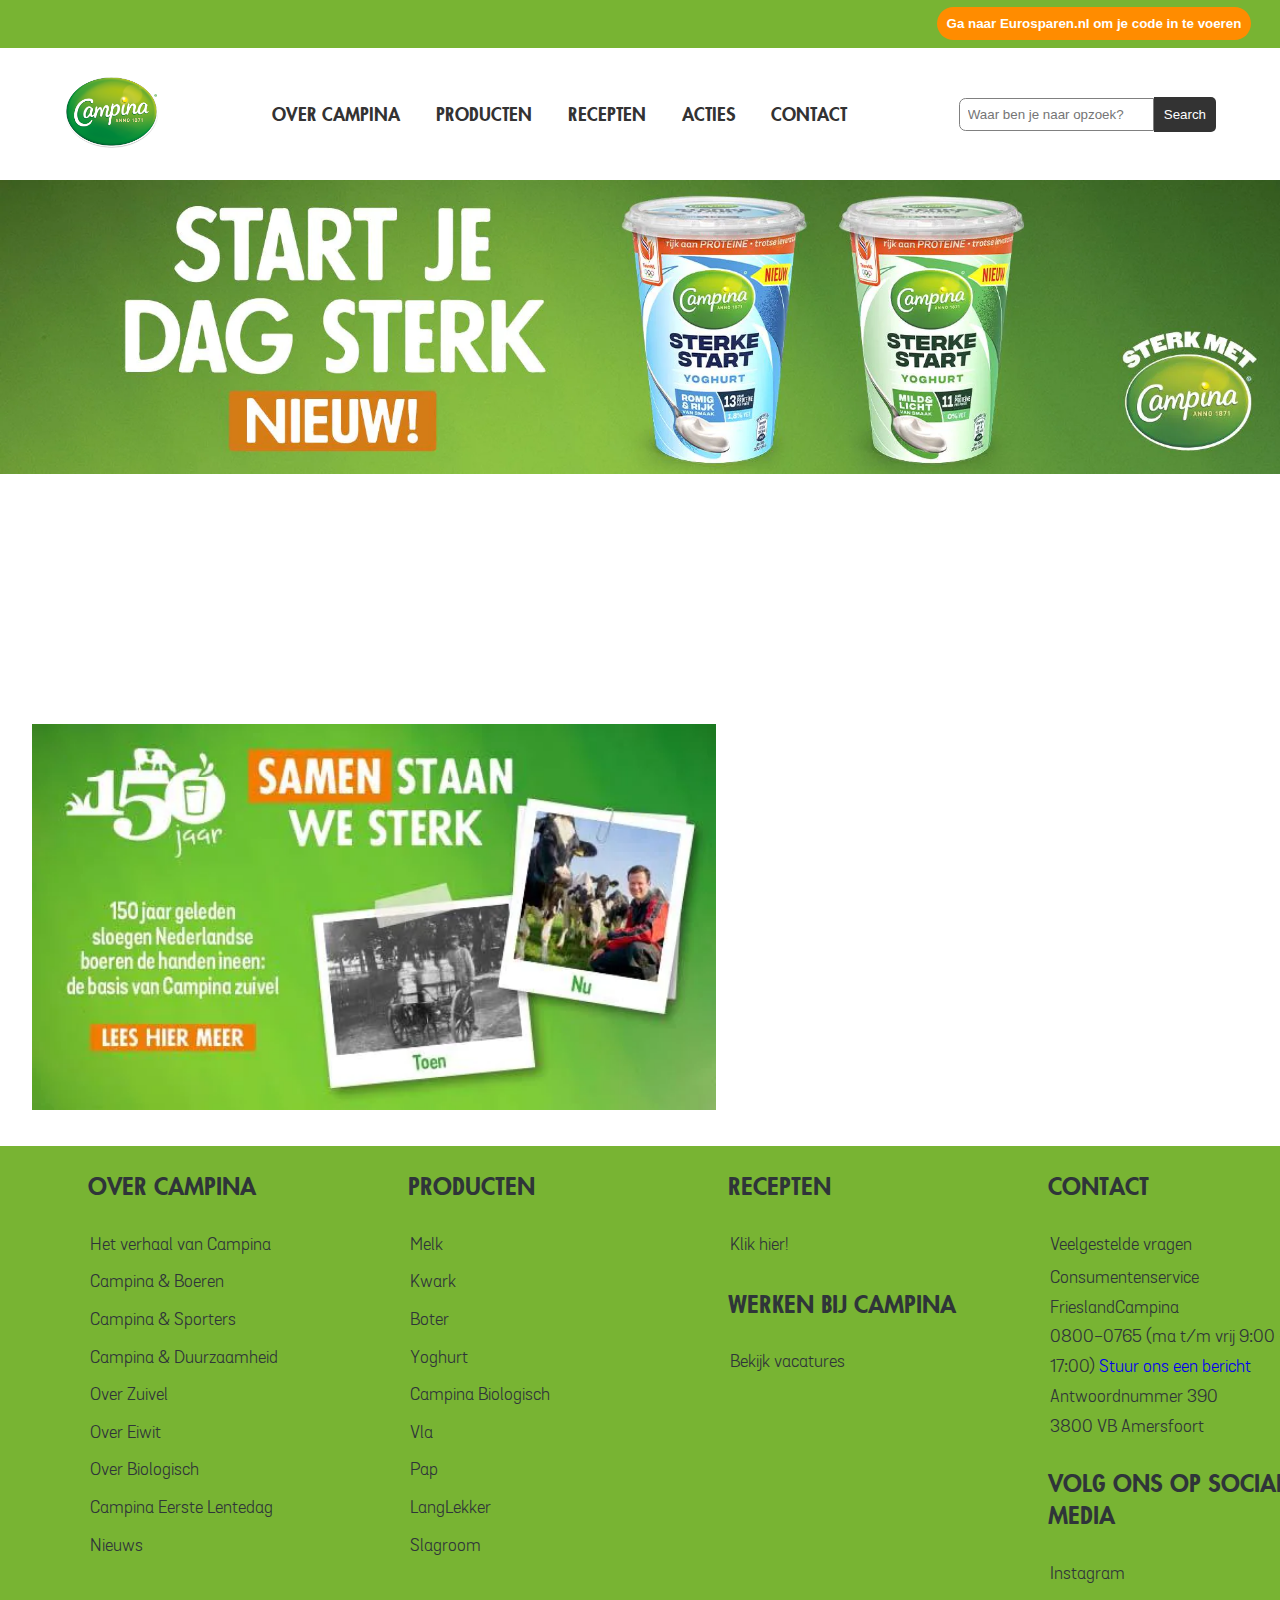
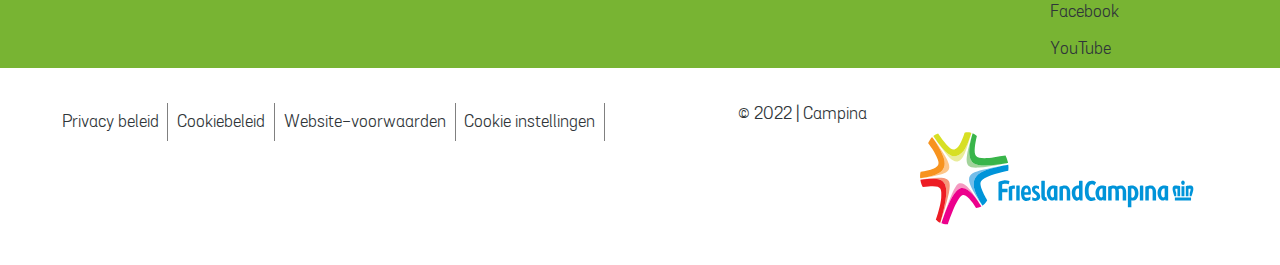
==== index.html @ 77bc4ce3 "Add files via upload" ====
<!doctype html>
<html lang="nl">
	
<head>
	<meta charset="UTF-8">
	<meta name="author" content="Redouane Ibrahimi">
	<meta name="viewport" content="width=device-width, initial-scale=1">
	<link rel="stylesheet" href="style.css">
	<title>Campina</title>
	
	<link href="styles/style.css" rel="stylesheet">
	<link rel="icon" type="image/svg+xml" href="images/favicon.svg">
</head>

<body>

	<section id="top-page">
		<button>
		<p>Ga naar Eurosparen.nl om je code in te voeren</p>
		</section>
		</button>

<header>

	<div class="logo">
		<img src="images/campina.logo1.svg" alt="Logo">
	  </div>
	  <nav>
		<div class="hamburger-menu">
		  <i class="fa fa-bars"></i>
		  </div>
		<ul>
		<li><a href="#">over campina</a></li>
		<li><a href="./producten.html">producten</a></li>
		<li><a href="#">recepten</a></li>
		<li><a href="#">acties</a></li>
		<li><a href="#">contact</a></li>
		</ul>
	  </nav>
	  <form>
		<input type="text" placeholder="Waar ben je naar opzoek?">
		<button type="submit">Search</button>
	  </form>

</header>

<main>
<img class="banner" src="images/campina-yoghurt-banner.jpg" alt="reclame">
<section>
<iframe width="560" height="315" src="https://www.youtube.com/embed/vrAfDJZvzEg" title="YouTube video player" frameborder="0" allow="accelerometer; autoplay; clipboard-write; encrypted-media; gyroscope; picture-in-picture" allowfullscreen>
</iframe>
<a href="#"><img class="banner2" src="images/campina-banner.jpg" alt="Samen staan we sterk"></a>
</section>
</main>


<footer>

<div class="grid-container">
<section>
<h3>over campina</h3>
<ul>
<a href="#"><li>Het verhaal van Campina</li></a>
<a href="#"><li>Campina & Boeren</li></a>
<a href="#"><li>Campina & Sporters</li></a>
<a href="#"><li>Campina & Duurzaamheid</li></a>
<a href="#"><li>Over Zuivel</li></a>
<a href="#"><li>Over Eiwit</li></a>
<a href="#"><li>Over Biologisch</li></a>
<a href="#"><li>Campina Eerste Lentedag</li></a>
<a href="#"><li>Nieuws</li></a>
</ul>
</section>

<section>
<h3>producten</h3>
<ul>
<a href="#"><li>Melk</li></a>
<a href="#"><li>Kwark</li></a>
<a href="#"><li>Boter</li></a>
<a href="#"><li>Yoghurt</li></a>
<a href="#"><li>Campina Biologisch</li></a>
<a href="#"><li>Vla</li></a>
<a href="#"><li>Pap</li></a>
<a href="#"><li>LangLekker</li></a>
<a href="#"><li>Slagroom</li></a>
</ul>
</section>

<section>
<h3>Recepten</h3>
<ul>
<a href="#"><li>Klik hier!</li></a>
</ul>



<h3>werken bij campina</h3>
<ul>
<a href="#"><li>Bekijk vacatures</li></a>
</ul>
</section>

<section>
<h3>contact</h3>
<ul>
<a href="#"><li>Veelgestelde vragen</li></a>
</ul>
<p>Consumentenservice FrieslandCampina</p>
<p>0800-0765 (ma t/m vrij 9:00 - 17:00)
<a href="#">Stuur ons een bericht</a></p>
<p>Antwoordnummer 390</p>
<p>3800 VB Amersfoort</p>



<h3>volg ons op social media</h3>
<ul>
<a href="#"><li>Instagram</li></a>
<a href="#"><li>Facebook</li></a>
<a href="#"><li>YouTube</li></a>
</ul>
</section>
</div>

<section class="the-end">
<article>
<ul>
<a href="#"><li>Privacy beleid</li></a>
<a href="#"><li>Cookiebeleid</li></a>
<a href="#"><li>Website-voorwaarden</li></a>
<a href="#"><li>Cookie instellingen</li></a>
</ul>
</article>

<article>
<p>© 2022 | Campina</p>
<img src="images/frieslandcampina.svg" alt="Friesland Campina logo">
</article>
</section>
</footer>

<aside></aside>

<script defer src="scripts/script.js"></script>
</body>
</html>
---- styles/style.css ----
/**************/
/* CSS REMEDY */
/**************/
/* @import url('https://fonts.cdnfonts.com/css/grota-sans-alt'); */

@font-face {
	font-family: Futura Pasatta;
	src: url('../fonts/futurapassata-bold.woff2');
  }
  @font-face {
	font-family: Grota sans;
	src: url('../fonts/grotasans-regular.woff2');
  }

*, *::after, *::before {
  box-sizing:border-box;
  text-decoration: none;  
  list-style-type: none;
  margin: 0;
  padding: 0;
}

button, summary {
	cursor: pointer;
}





/*********************/
/* CUSTOM PROPERTIES */
/*********************/
:root {
	/* startje */
	--color-text:#111;
	--color-background:#eee;
	--footer-background-color: #78b433;
	--footer-text-color: #2f3539;
}





/****************/
/* JOUW STYLING */
/****************/

.menu-button {
    display: block;
    cursor: pointer;
  }

  /* Show the menu when the menu button is clicked */
  .menu-button:focus + nav {
    display: block;
  }


header section{

	background-color: var(--footer-background-color);
	width: 100%;
	padding: 1.5em;
	position: relative;
}

header section button {
	background-color: darkorange;
	padding: 0.7em;
	margin: 0.2em;
	border-radius: 5em;
	border: none;
	position: absolute;
	right: 2em;
	top: 0.3em;
	color: white;
	font-family: Arial , Helvetica, sans-serif;
	font-weight: 700;
	text-shadow: #111;
}

header {
    display: flex;
    justify-content: space-between;
    align-items: center;
    padding: 1em;
	margin: 0 3em;
  }

  #top-page {

	background-color: var(--footer-background-color);
	width: 100%;
	padding: 1.5em;
	position: relative;
}

#top-page button {
	background-color: darkorange;
	padding: 0.7em;
	margin: 0.2em;
	border-radius: 5em;
	border: none;
	position: absolute;
	right: 2em;
	top: 0.3em;
	color: white;
	font-family: Arial , Helvetica, sans-serif;
	font-weight: 700;
	text-shadow: #111;
}
  
  .logo img {
    width: 6em;
	height: 6em;
  }
  
  nav ul {
    display: flex;
    list-style: none;
  }
  
  nav ul li a {
    padding: 1em;
    text-decoration: none;
    color: #333;
	text-transform: uppercase;
	font-family: Futura Pasatta, Arial, Helvetica, sans-serif;
	transition: .2s;
	font-size: large;
  }

  nav ul li a:hover {
    padding: 1em;
    text-decoration: none;
    color: rgb(22, 104, 22);
	font-family: Futura Pasatta, Arial, Helvetica, sans-serif;
	text-transform: uppercase;
	text-decoration: underline;
  }
  
  form {
    display: flex;
    align-items: center;
  }
  
  form input {
    padding: 0.6em;
    border-radius: 0.5em 0 0 0.5em;
    border: gray solid 0.1em;
    outline: none;
  }
  
  form button {
    padding: 10px;
    border-radius: 0 5px 5px 0;
    border: none;
    background-color: #333;
    color: #fff;
    cursor: pointer;
  }

  /* Header - Mobile */

  @media screen and (max-width: 768px) {
    /* hide the nav menu and show the hamburger menu icon */
    nav ul {
      display: none;
    }
    .hamburger-menu {
      display: block;
    }
    /* center the logo and search form */
    .logo, form {
      display: block;
      text-align: center;
    }
    /* adjust the padding for smaller screens */
    header {
      padding: 10px;
    }


    nav ul.open {
        display: flex;
    }
  }


.banner{
width:100%;
height:auto;
}

.banner2{
	width:100%;
	height:auto;
	}

/* Main - homepage (te veel code) */

/* main section{
	display: flex;
	flex-direction: row;
	flex-wrap: wrap;
}

main section {
	margin: 2em;
}

main iframe {
	max-width: 70%;
}

main a {
	margin: 2em;
} */




/* main - homepage (minder code) */

main section iframe, section img {
    width: 100%;
    height: auto;
}

main section {
    display: flex;
    flex-wrap: wrap;
}



section iframe, section img {
    width: 100%;
    height: auto;
    flex-basis: 50%;
	margin: 2em;
}

@media (min-width: 48em) {
    section iframe, section img {
        flex-basis: calc(50% - 1em);
		margin: 2em;
	}
	}





footer {
	display: flex;
	flex-wrap: wrap;
	
}


.grid-container{
	margin: 0 4em;
}

footer section{
	display: block;
	min-width: 20em;
}

footer h3 {
	font-size: 1.5em;
	padding: 1em;
	text-transform: uppercase;
	font-family: Futura Pasatta, Arial, Helvetica, sans-serif;
	color: var(--footer-text-color);
}

footer section ul{
font-size: 1.1em;
padding: 0 1em;
font-family: Grota sans;

}

footer section li{
	padding: 0.5em;
	color: var(--footer-text-color);

}

footer section li:hover{
	text-decoration: underline;

}

footer section p {
	font-family: Grota sans;
	font-size: 1.1em;
	line-height: 1.7em;
	color: var(--footer-text-color);
	padding: 0 1.5em;
}

footer a li:focus {
	background-color: darkorange;
}

footer a li:active {
	color: var(--color-background);
	font-weight: bold;
}


footer {
	
	background-color: var(--footer-background-color);
}







@media (min-width: 62em) {

	footer .grid-container {
		display: grid;
		grid-template-columns: repeat(4, 1fr);
		width: 100%;
	  }
	
	  footer .the-end {
width: 100%;
background-color: white;
display:flex;
justify-content: space-between;

	  }
	 
	  footer .the-end ul {
		display: flex;
		flex-direction: row;
		margin: 2em 0;
		padding: 0 3em;
	

	  }

	  footer .the-end li {
		border-right: 0.05em solid gray;
	  }

	
	  .the-end article:nth-of-type(2){
		display: flex;
		flex-direction: row;
		margin: 2em 0;
		position: relative;
	  }

.the-end p {
	position: absolute;
	left: -10em;
}

.the-end img{

	height: 70%;
	width: 70%;
}

}
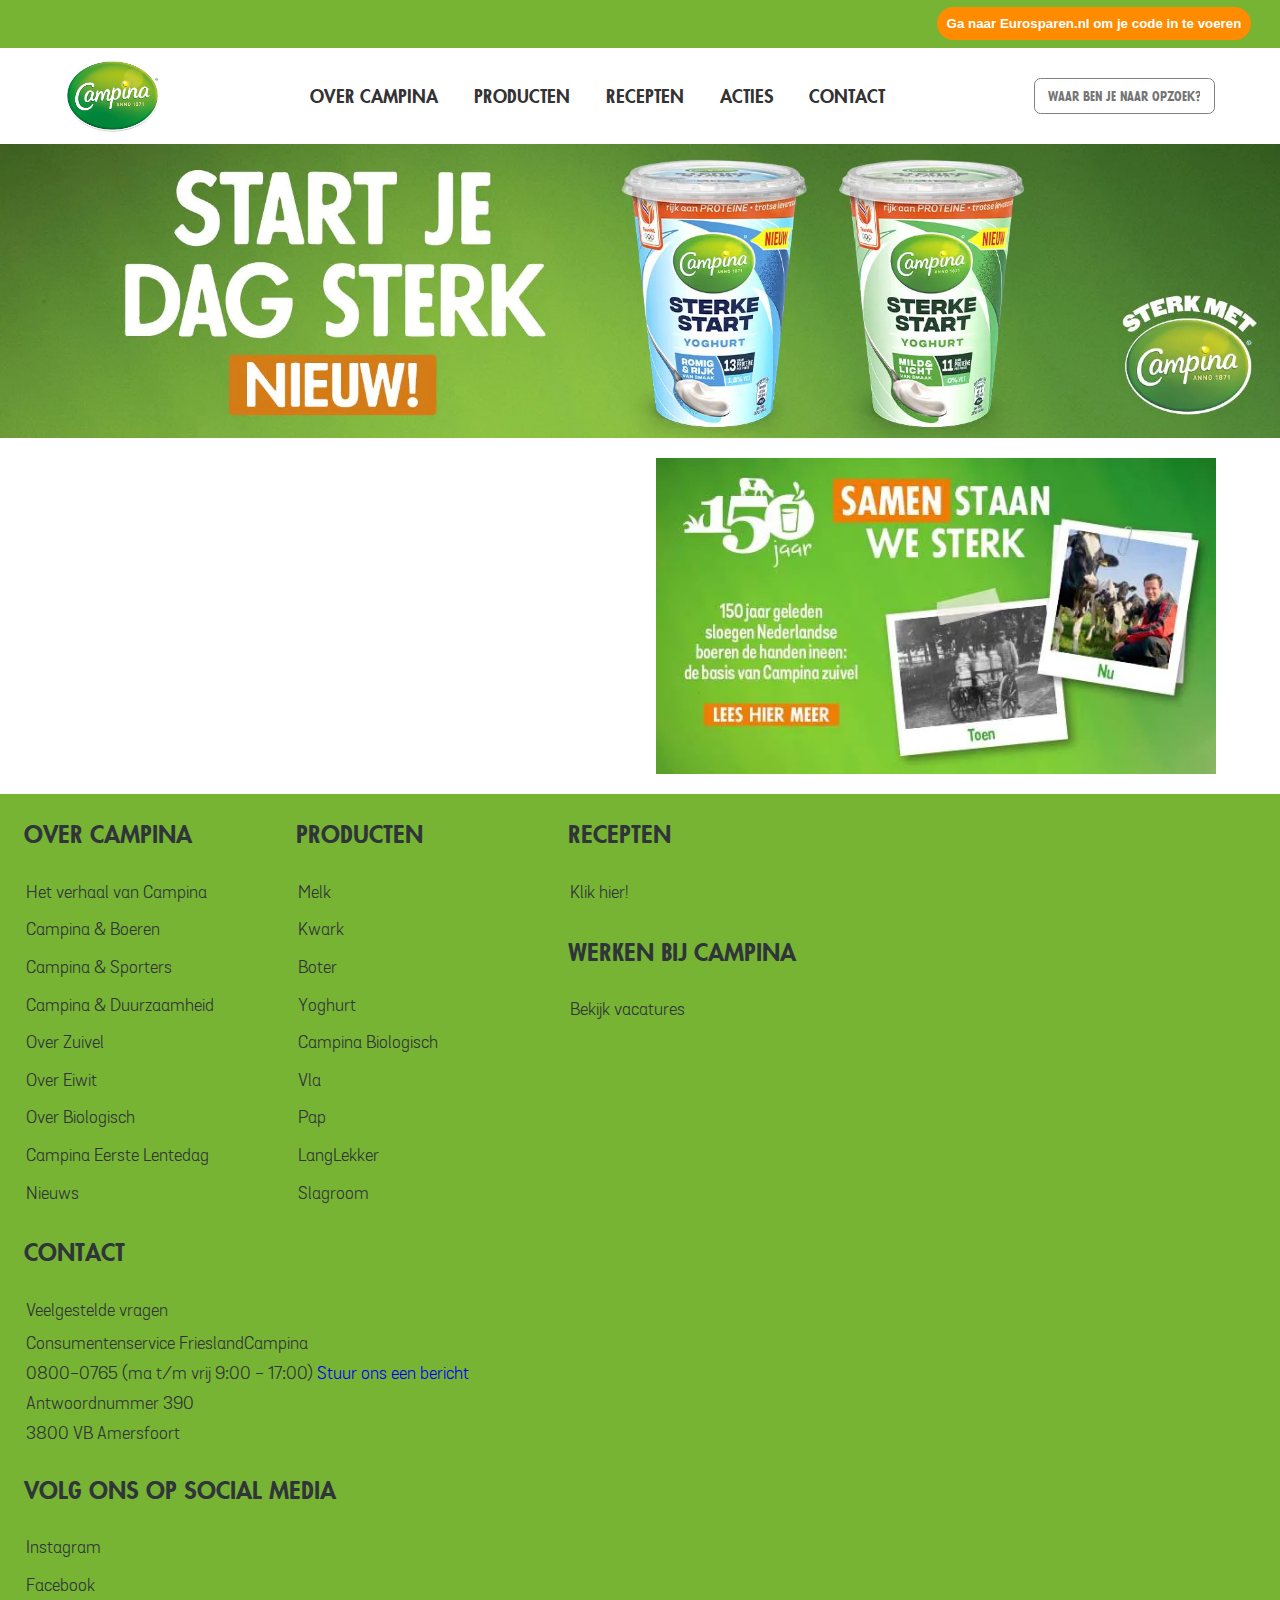
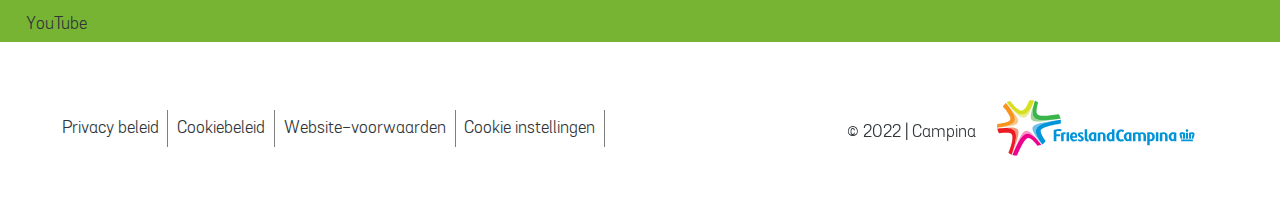
==== commit 3b91a3a5: "Add files via upload" ====
--- a/index.html
+++ b/index.html
@@ -22,12 +22,14 @@
 
 <header>
 
-	<div class="logo">
 		<img src="images/campina.logo1.svg" alt="Logo">
-	  </div>
+	
 	  <nav>
 		<div class="hamburger-menu">
-		  <i class="fa fa-bars"></i>
+		  <!-- <i class="fa fa-bars"></i> -->
+		  <span></span>
+		  <span></span>
+		  <span></span>
 		  </div>
 		<ul>
 		<li><a href="#">over campina</a></li>
@@ -39,24 +41,33 @@
 	  </nav>
 	  <form>
 		<input type="text" placeholder="Waar ben je naar opzoek?">
-		<button type="submit">Search</button>
 	  </form>
+
+	  <!-- <div class="search-container">
+		<form action="/search">
+		  <input type="text" placeholder="Waar ben je naar opzoek?" name="search">
+		  <button type="submit"><i class="fa fa-search"></i></button>
+		</form>
+	  </div> -->
 
 </header>
 
 <main>
-<img class="banner" src="images/campina-yoghurt-banner.jpg" alt="reclame">
+
+	<img src="images/campina-yoghurt-banner.jpg" alt="reclame">
 <section>
-<iframe width="560" height="315" src="https://www.youtube.com/embed/vrAfDJZvzEg" title="YouTube video player" frameborder="0" allow="accelerometer; autoplay; clipboard-write; encrypted-media; gyroscope; picture-in-picture" allowfullscreen>
+
+	<iframe width="560" height="315" src="https://www.youtube.com/embed/vrAfDJZvzEg" title="YouTube video player" frameborder="0" allow="accelerometer; autoplay; clipboard-write; encrypted-media; gyroscope; picture-in-picture" allowfullscreen>
 </iframe>
-<a href="#"><img class="banner2" src="images/campina-banner.jpg" alt="Samen staan we sterk"></a>
+
+<a href="#"><img src="images/campina-banner.jpg" alt="Samen staan we sterk"></a>
+
 </section>
 </main>
 
 
 <footer>
 
-<div class="grid-container">
 <section>
 <h3>over campina</h3>
 <ul>
@@ -121,9 +132,9 @@
 <a href="#"><li>YouTube</li></a>
 </ul>
 </section>
-</div>
 
-<section class="the-end">
+
+<section>
 <article>
 <ul>
 <a href="#"><li>Privacy beleid</li></a>
@@ -133,14 +144,14 @@
 </ul>
 </article>
 
+<span></span>
+
 <article>
 <p>© 2022 | Campina</p>
 <img src="images/frieslandcampina.svg" alt="Friesland Campina logo">
 </article>
-</section>
+</section> 
 </footer>
-
-<aside></aside>
 
 <script defer src="scripts/script.js"></script>
 </body>
--- a/styles/style.css
+++ b/styles/style.css
@@ -47,19 +47,12 @@
 /* JOUW STYLING */
 /****************/
 
-.menu-button {
-    display: block;
-    cursor: pointer;
-  }
-
-  /* Show the menu when the menu button is clicked */
-  .menu-button:focus + nav {
-    display: block;
-  }
+body {
+	position: relative;
+}
 
 
 header section{
-
 	background-color: var(--footer-background-color);
 	width: 100%;
 	padding: 1.5em;
@@ -83,14 +76,16 @@
 
 header {
     display: flex;
-    justify-content: space-between;
+    justify-content: space-around;
     align-items: center;
-    padding: 1em;
-	margin: 0 3em;
+    padding: 0em;
+	margin: 0;
+	position: sticky;
+	top: 0em;
+	background-color: white;
   }
 
   #top-page {
-
 	background-color: var(--footer-background-color);
 	width: 100%;
 	padding: 1.5em;
@@ -112,7 +107,7 @@
 	text-shadow: #111;
 }
   
-  .logo img {
+  header img:first-of-type {
     width: 6em;
 	height: 6em;
   }
@@ -147,24 +142,53 @@
   }
   
   form input {
-    padding: 0.6em;
-    border-radius: 0.5em 0 0 0.5em;
+    padding: 0.6em 1em;
+    border-radius: .5em;
     border: gray solid 0.1em;
     outline: none;
-  }
-  
-  form button {
-    padding: 10px;
-    border-radius: 0 5px 5px 0;
-    border: none;
-    background-color: #333;
-    color: #fff;
-    cursor: pointer;
-  }
-
+	font-family: Futura Pasatta;
+  }
+
+  
+
+  /* .search-container form{
+	display: flex;
+	justify-content: space-between;
+	flex-direction: row;
+  }
+  
+  .search-container input[type=text] {
+	padding: 6px 16px;
+	margin-left: 8px;
+	font-size: 17px;
+	font-family: Grota sans;
+	border: none;
+	width: 100%;
+  }
+  
+  .search-container button[type=submit] {
+	padding: 6px 10px;
+	margin-left: 30px;
+	background: #ddd;
+	font-size: 17px;
+	border: none;
+	cursor: pointer;
+  }
+  
+  .search-container button[type=submit]:hover {
+	background: #ccc;
+  }
+  
+  .search-container .fa-search {
+	font-size: 20px;
+	margin-right: 8px;
+  } */
+  
+
+  
   /* Header - Mobile */
 
-  @media screen and (max-width: 768px) {
+  @media screen and (max-width: 62em) {
     /* hide the nav menu and show the hamburger menu icon */
     nav ul {
       display: none;
@@ -179,25 +203,57 @@
     }
     /* adjust the padding for smaller screens */
     header {
-      padding: 10px;
+      padding: 1em;
+	  display: flex;
+	  justify-content: space-between;
     }
 
 
     nav ul.open {
         display: flex;
     }
-  }
-
-
-.banner{
+
+	form {
+		display: none;
+	}
+
+	header nav div {
+		width: 2em;
+		height: 2em;
+		padding: 2em;
+		border: #111 solid;
+		background-color:  var(--footer-background-color);
+		border-radius: 5em;
+	}
+
+
+
+
+  }
+
+
+main img:nth-of-type(1){
 width:100%;
 height:auto;
 }
 
-.banner2{
-	width:100%;
-	height:auto;
-	}
+main section {
+	display:flex;
+	flex-direction: row;
+	flex-wrap: wrap;
+	justify-content: center;
+}
+
+
+main section iframe {
+	margin: 1em;
+}
+
+main section a {
+	overflow: hidden;
+	margin: 1em;
+	max-width: 35em;
+}
 
 /* Main - homepage (te veel code) */
 
@@ -224,50 +280,17 @@
 
 /* main - homepage (minder code) */
 
-main section iframe, section img {
-    width: 100%;
-    height: auto;
-}
-
-main section {
-    display: flex;
-    flex-wrap: wrap;
-}
-
-
-
-section iframe, section img {
-    width: 100%;
-    height: auto;
-    flex-basis: 50%;
-	margin: 2em;
-}
-
-@media (min-width: 48em) {
-    section iframe, section img {
-        flex-basis: calc(50% - 1em);
-		margin: 2em;
-	}
-	}
-
-
-
-
 
 footer {
 	display: flex;
 	flex-wrap: wrap;
-	
-}
-
-
-.grid-container{
-	margin: 0 4em;
+	grid-template-columns: repeat(auto-fit, minmax(15em, 1fr));
+	background-color: var(--footer-background-color);
 }
 
 footer section{
 	display: block;
-	min-width: 20em;
+	min-width: 17em;
 }
 
 footer h3 {
@@ -288,12 +311,17 @@
 footer section li{
 	padding: 0.5em;
 	color: var(--footer-text-color);
+	transition: 0.2s;
 
 }
 
 footer section li:hover{
 	text-decoration: underline;
 
+}
+
+footer section:last-of-type li:hover{
+	color: var(--footer-background-color);
 }
 
 footer section p {
@@ -313,35 +341,68 @@
 	font-weight: bold;
 }
 
-
-footer {
+footer section:last-of-type {
+	width: 100%;
+	background-color: white;
+	display:flex;
+	flex-direction: column;
+	align-items: center;
+}
+
+
+footer section:last-of-type article:nth-of-type(1){
+margin: 1em 0;
+padding: 1em 0;
+align-self: flex-start;
+
+}
+
+
+footer section:last-of-type span {
+	margin: 0 0 1em 0;
+	background-color: gray;
+	width: 92%;
+	height: 0.08em;
+}
+
+footer section:last-of-type article:nth-of-type(2){
+	display: flex;
+	flex-direction: column;
+	align-items: center;
+	margin: 1.5em 0;
 	
-	background-color: var(--footer-background-color);
-}
-
-
-
-
-
-
-
-@media (min-width: 62em) {
+}
+
+
+footer section:last-of-type img{
+
+	height: 70%;
+	width: 70%;
+}
+
+
+ @media (min-width: 62em) {
 
 	footer .grid-container {
 		display: grid;
 		grid-template-columns: repeat(4, 1fr);
 		width: 100%;
 	  }
-	
-	  footer .the-end {
+
+
+
+	  	
+	  footer section:last-of-type {
 width: 100%;
 background-color: white;
 display:flex;
+flex-direction: row;
 justify-content: space-between;
+
 
 	  }
 	 
-	  footer .the-end ul {
+footer section:last-of-type ul {
 		display: flex;
 		flex-direction: row;
 		margin: 2em 0;
@@ -350,27 +411,35 @@
 
 	  }
 
-	  footer .the-end li {
+footer section:last-of-type li {
 		border-right: 0.05em solid gray;
 	  }
 
+
 	
-	  .the-end article:nth-of-type(2){
+footer section:last-of-type article:nth-of-type(2){
 		display: flex;
 		flex-direction: row;
-		margin: 2em 0;
+		margin: 1em 0;
 		position: relative;
 	  }
 
-.the-end p {
+
+footer section:last-of-type p {
 	position: absolute;
 	left: -10em;
-}
-
-.the-end img{
+	top: 1em;
+}
+
+footer section:last-of-type img{
 
 	height: 70%;
 	width: 70%;
 }
 
-}+footer section:last-of-type span {
+	display:none;
+}
+
+
+} 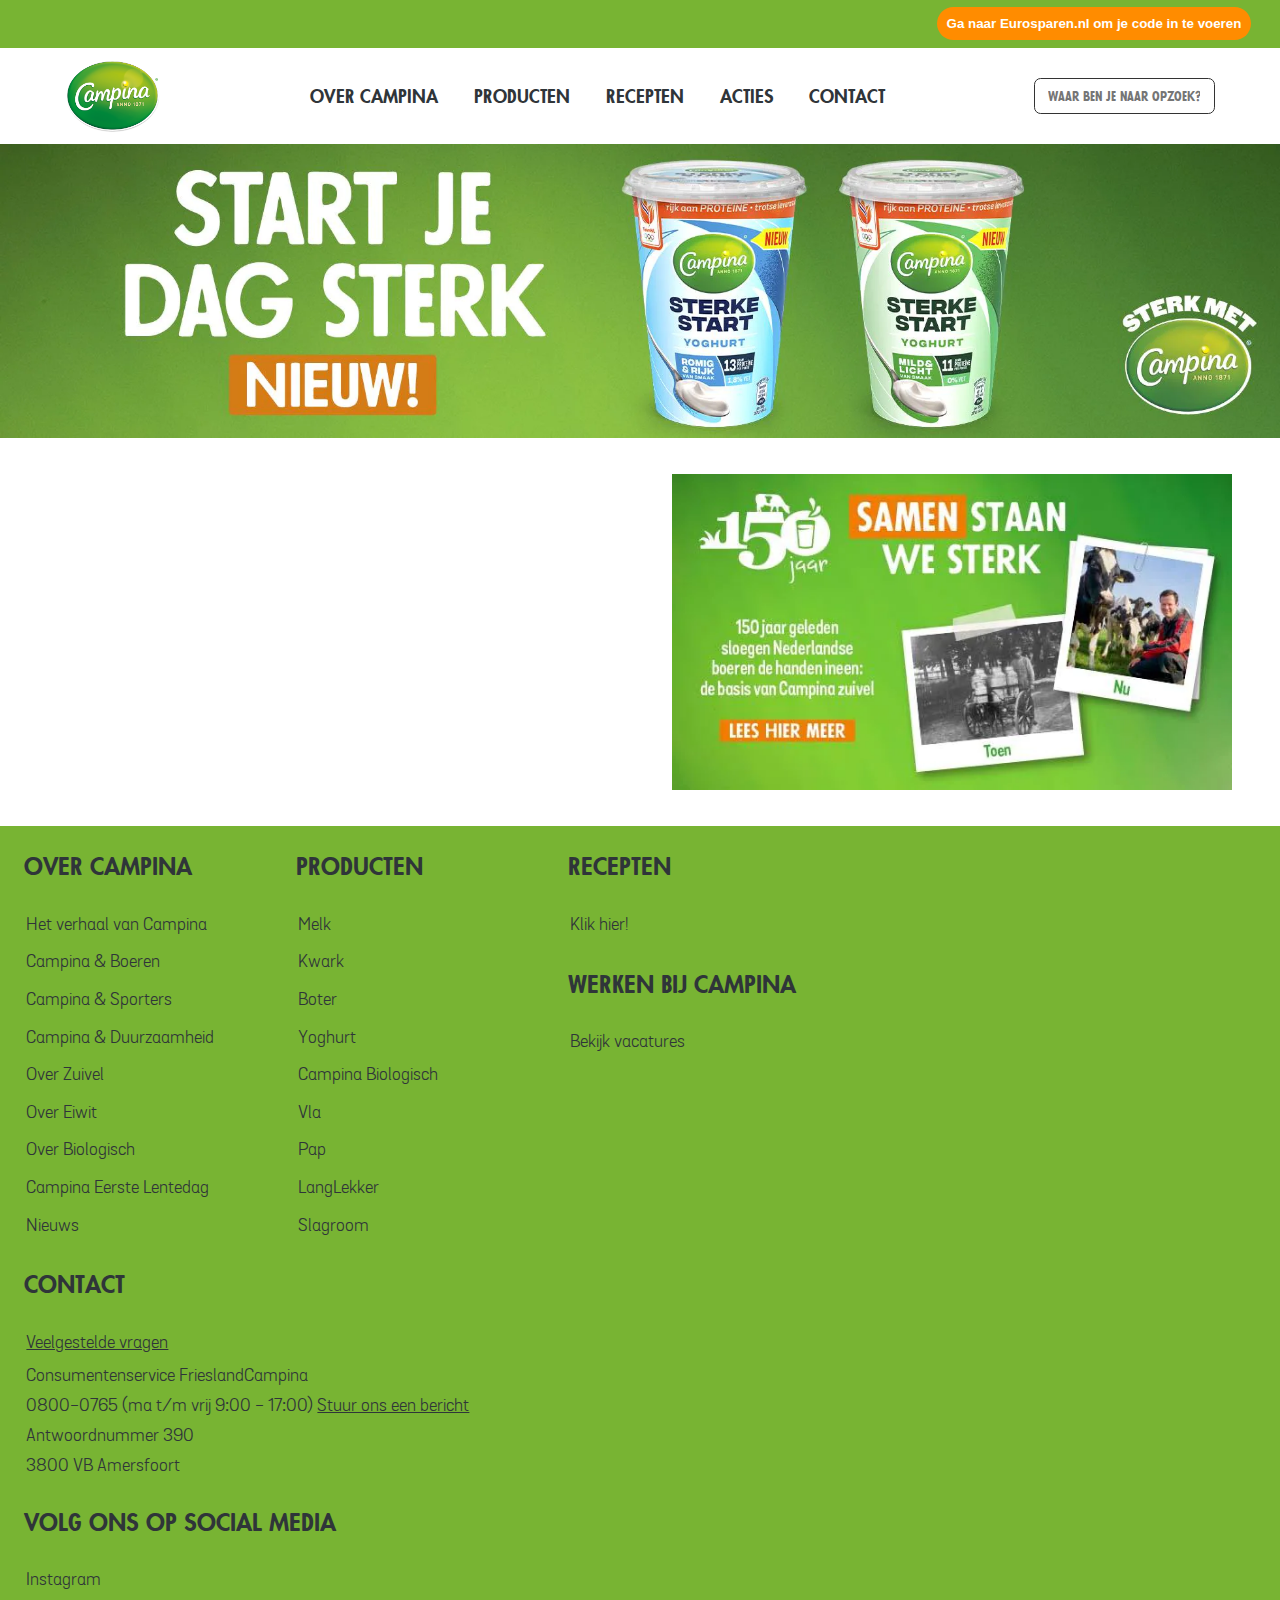
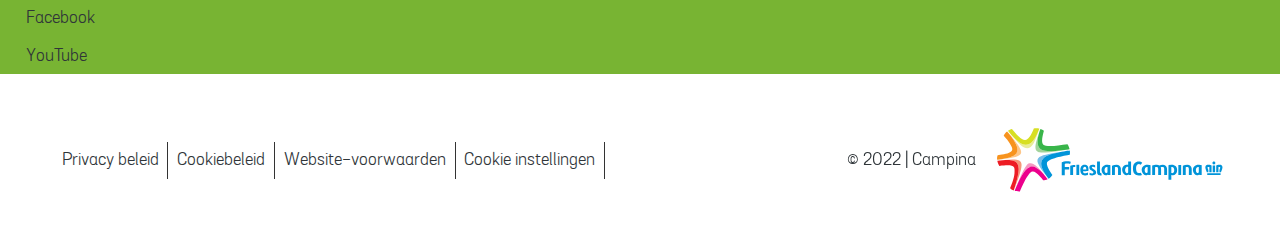
==== commit 6870a923: "Add files via upload" ====
--- a/index.html
+++ b/index.html
@@ -5,10 +5,11 @@
 	<meta charset="UTF-8">
 	<meta name="author" content="Redouane Ibrahimi">
 	<meta name="viewport" content="width=device-width, initial-scale=1">
-	<link rel="stylesheet" href="style.css">
+
 	<title>Campina</title>
 	
 	<link href="styles/style.css" rel="stylesheet">
+	<link href="styles/style-home.css" rel="stylesheet">
 	<link rel="icon" type="image/svg+xml" href="images/favicon.svg">
 </head>
 
@@ -17,16 +18,15 @@
 	<section id="top-page">
 		<button>
 		<p>Ga naar Eurosparen.nl om je code in te voeren</p>
+		</button>
 		</section>
-		</button>
+		
 
 <header>
-
 		<img src="images/campina.logo1.svg" alt="Logo">
 	
 	  <nav>
-		<div class="hamburger-menu">
-		  <!-- <i class="fa fa-bars"></i> -->
+		<div>
 		  <span></span>
 		  <span></span>
 		  <span></span>
@@ -104,8 +104,6 @@
 <a href="#"><li>Klik hier!</li></a>
 </ul>
 
-
-
 <h3>werken bij campina</h3>
 <ul>
 <a href="#"><li>Bekijk vacatures</li></a>
--- a/styles/style.css
+++ b/styles/style.css
@@ -1,7 +1,6 @@
 /**************/
 /* CSS REMEDY */
 /**************/
-/* @import url('https://fonts.cdnfonts.com/css/grota-sans-alt'); */
 
 @font-face {
 	font-family: Futura Pasatta;
@@ -25,42 +24,47 @@
 }
 
 
-
-
-
 /*********************/
 /* CUSTOM PROPERTIES */
 /*********************/
+
 :root {
-	/* startje */
 	--color-text:#111;
+    --essential-white: #fff;
 	--color-background:#eee;
 	--footer-background-color: #78b433;
 	--footer-text-color: #2f3539;
-}
-
-
-
+	--campina-green: #78b433;
+	--button-background-color: #dcf8ad;
+	--product-box-border: rgba(0,0,0,0.15);
+	--product-box-hover: rgba(0,0,0,0.3);
+	--product-supermarket-hover: lightyellow;
+	--page-title-color: #333;
+    --top-page-background: darkorange;
+    --nav-hover: rgb(22, 104, 22);
+
+}
 
 
 /****************/
-/* JOUW STYLING */
+/* MIJN STYLING */
 /****************/
+
+/* Header, #top-page: geldig voor zowel de home pagina als de producten pagina */
 
 body {
 	position: relative;
 }
 
-
-header section{
+#top-page {
 	background-color: var(--footer-background-color);
 	width: 100%;
 	padding: 1.5em;
 	position: relative;
 }
 
-header section button {
-	background-color: darkorange;
+#top-page button {
+	background-color: var(--top-page-background);
 	padding: 0.7em;
 	margin: 0.2em;
 	border-radius: 5em;
@@ -68,10 +72,10 @@
 	position: absolute;
 	right: 2em;
 	top: 0.3em;
-	color: white;
+	color: var(--essential-white);
 	font-family: Arial , Helvetica, sans-serif;
 	font-weight: 700;
-	text-shadow: #111;
+	text-shadow: var(--color-text);
 }
 
 header {
@@ -82,18 +86,18 @@
 	margin: 0;
 	position: sticky;
 	top: 0em;
-	background-color: white;
-  }
-
-  #top-page {
+	background-color: var(--essential-white);
+  }
+
+header section{
 	background-color: var(--footer-background-color);
 	width: 100%;
 	padding: 1.5em;
 	position: relative;
 }
 
-#top-page button {
-	background-color: darkorange;
+header section button {
+	background-color: var(--top-page-background);
 	padding: 0.7em;
 	margin: 0.2em;
 	border-radius: 5em;
@@ -101,10 +105,10 @@
 	position: absolute;
 	right: 2em;
 	top: 0.3em;
-	color: white;
+	color: var(--essential-white);
 	font-family: Arial , Helvetica, sans-serif;
 	font-weight: 700;
-	text-shadow: #111;
+	text-shadow: var(--color-text);
 }
   
   header img:first-of-type {
@@ -112,174 +116,168 @@
 	height: 6em;
   }
   
-  nav ul {
+  header nav ul {
     display: flex;
     list-style: none;
   }
   
-  nav ul li a {
+  header nav ul li a {
     padding: 1em;
     text-decoration: none;
-    color: #333;
+    color: var(--footer-text-color);
 	text-transform: uppercase;
 	font-family: Futura Pasatta, Arial, Helvetica, sans-serif;
 	transition: .2s;
 	font-size: large;
   }
 
-  nav ul li a:hover {
+  header nav ul li a:hover {
     padding: 1em;
     text-decoration: none;
-    color: rgb(22, 104, 22);
+    color: var(--nav-hover);
 	font-family: Futura Pasatta, Arial, Helvetica, sans-serif;
 	text-transform: uppercase;
 	text-decoration: underline;
   }
-  
-  form {
+
+  header nav ul li a:active {
+	color: red;
+  }
+  
+  header form {
     display: flex;
     align-items: center;
   }
   
-  form input {
+  header form input {
     padding: 0.6em 1em;
     border-radius: .5em;
-    border: gray solid 0.1em;
+    border: var(--page-title-color) solid 0.1em;
     outline: none;
 	font-family: Futura Pasatta;
   }
-
-  
-
-  /* .search-container form{
-	display: flex;
-	justify-content: space-between;
-	flex-direction: row;
-  }
-  
-  .search-container input[type=text] {
-	padding: 6px 16px;
-	margin-left: 8px;
-	font-size: 17px;
-	font-family: Grota sans;
-	border: none;
-	width: 100%;
-  }
-  
-  .search-container button[type=submit] {
-	padding: 6px 10px;
-	margin-left: 30px;
-	background: #ddd;
-	font-size: 17px;
-	border: none;
-	cursor: pointer;
-  }
-  
-  .search-container button[type=submit]:hover {
-	background: #ccc;
-  }
-  
-  .search-container .fa-search {
-	font-size: 20px;
-	margin-right: 8px;
-  } */
-  
-
   
   /* Header - Mobile */
 
   @media screen and (max-width: 62em) {
-    /* hide the nav menu and show the hamburger menu icon */
-    nav ul {
-      display: none;
+
+    /* De ruimte aanpassen tussen de elemeten for smaller screens */
+    header {
+        padding: 1em;
+	    display: flex;
+	    justify-content: space-between;
     }
-    .hamburger-menu {
-      display: block;
-    }
-    /* center the logo and search form */
-    .logo, form {
-      display: block;
-      text-align: center;
-    }
-    /* adjust the padding for smaller screens */
-    header {
-      padding: 1em;
-	  display: flex;
-	  justify-content: space-between;
-    }
-
-
-    nav ul.open {
-        display: flex;
-    }
-
-	form {
+
+	header form {
 		display: none;
 	}
 
 	header nav div {
+		display: flex;
+		align-items: center;
+		justify-content: center;
+		flex-direction: column;
 		width: 2em;
 		height: 2em;
 		padding: 2em;
-		border: #111 solid;
-		background-color:  var(--footer-background-color);
 		border-radius: 5em;
+
 	}
 
-
-
-
-  }
-
-
-main img:nth-of-type(1){
-width:100%;
-height:auto;
-}
-
-main section {
-	display:flex;
-	flex-direction: row;
-	flex-wrap: wrap;
-	justify-content: center;
-}
-
-
-main section iframe {
-	margin: 1em;
-}
-
-main section a {
-	overflow: hidden;
-	margin: 1em;
-	max-width: 35em;
-}
-
-/* Main - homepage (te veel code) */
-
-/* main section{
-	display: flex;
-	flex-direction: row;
-	flex-wrap: wrap;
-}
-
-main section {
-	margin: 2em;
-}
-
-main iframe {
-	max-width: 70%;
-}
-
-main a {
-	margin: 2em;
-} */
-
-
-
-
-/* main - homepage (minder code) */
-
+	header nav div span {
+		padding: .1em 1em;
+		margin: 0.2em;
+		background-color: var(--color-text);
+		border-radius: 5em;
+		transition: 0.1s;
+	}
+
+/* De navigatie verbergen om de hamburger menu te laten verschijnen */
+
+	header nav ul {
+		display: none;
+		padding: 0;
+		margin: 0;
+		list-style: none;
+	  }
+
+	  body.active {
+		position: relative;
+	  }
+
+	  nav.active ul {
+		display: flex;
+		flex-direction: column;
+		align-items: left;
+		position: absolute;
+		right: 0;
+		top: 0;
+		bottom: 0;
+		padding-top: 8em;
+		margin: 0;
+		width: 25em;
+		height: 100vh;
+		background-color: var(--essential-white);
+		animation: slide-right 0.5s ease-out;
+	  }
+
+	  nav.active ul li {
+		padding:1em;
+		border-bottom:  0.05em solid var(--footer-text-color);
+		transition: 0.2s;
+		/* box-shadow: 0px 0px 5px #ccc; */
+	  }
+
+	  nav.active ul li:first-of-type {
+		padding:1em;
+		border-top:  0.05em solid var(--footer-text-color);
+		border-bottom:  0.05em solid var(--footer-text-color);
+		transition: 0.2s;
+		/* box-shadow: 0px 0px 5px #ccc; */
+	  }
+
+	  nav.active ul li a {
+		color: var(--color-text);
+		text-decoration: none;
+	  }
+
+	  nav.active ul li a:hover {
+	  color: var(--footer-background-color);
+	  }
+
+	  nav.active div {
+		position: relative;
+		z-index: 300;
+	  }
+
+	  nav.active div span:nth-of-type(2){
+		display: none;
+	  }
+
+	  nav.active div span:nth-of-type(1){
+		transform: rotate(45deg);
+		position: absolute;
+		bottom: 50%;
+	  }
+
+	  nav.active div span:nth-of-type(3){
+		transform: rotate(-45deg);
+		position: absolute;
+		bottom: 50%;
+	  }
+
+	  @keyframes slide-right {
+		from { transform: translateX(200%); }
+		to { transform: translateX(0); }
+	  }
+
+  }
+
+
+
+
+
+/* Footer. Geldig voor zowel de home pagina als de producten pagina */
 
 footer {
 	display: flex;
@@ -302,9 +300,9 @@
 }
 
 footer section ul{
-font-size: 1.1em;
-padding: 0 1em;
-font-family: Grota sans;
+	font-size: 1.1em;
+	padding: 0 1em;
+	font-family: Grota sans;
 
 }
 
@@ -333,7 +331,7 @@
 }
 
 footer a li:focus {
-	background-color: darkorange;
+	background-color: var(--top-page-background);
 }
 
 footer a li:active {
@@ -343,7 +341,7 @@
 
 footer section:last-of-type {
 	width: 100%;
-	background-color: white;
+	background-color: var(--essential-white);
 	display:flex;
 	flex-direction: column;
 	align-items: center;
@@ -351,18 +349,26 @@
 
 
 footer section:last-of-type article:nth-of-type(1){
-margin: 1em 0;
-padding: 1em 0;
-align-self: flex-start;
-
+	margin: 1em 0;
+	padding: 1em 0;
+	align-self: flex-start;
+}
+
+footer section:nth-of-type(4) ul:first-of-type > a > li:first-of-type {
+    text-decoration: underline;
+}
+
+footer section:nth-of-type(4) > p:nth-of-type(2) > a {
+    color: var(--footer-text-color);
+    text-decoration: underline;
 }
 
 
 footer section:last-of-type span {
 	margin: 0 0 1em 0;
-	background-color: gray;
+	background-color: var(--page-title-color);
 	width: 92%;
-	height: 0.08em;
+	height: 0.06em;
 }
 
 footer section:last-of-type article:nth-of-type(2){
@@ -375,55 +381,46 @@
 
 
 footer section:last-of-type img{
-
-	height: 70%;
-	width: 70%;
-}
-
-
- @media (min-width: 62em) {
-
-	footer .grid-container {
-		display: grid;
-		grid-template-columns: repeat(4, 1fr);
-		width: 100%;
-	  }
-
-
-
-	  	
-	  footer section:last-of-type {
-width: 100%;
-background-color: white;
-display:flex;
-flex-direction: row;
-justify-content: space-between;
-
-
-	  }
+	height: 60%;
+	width: 60%;
+}
+
+
+/* Footer - Mobile */
+
+@media (min-width: 62em) {
+
+footer .grid-container {
+	display: grid;
+	grid-template-columns: repeat(4, 1fr);
+	width: 100%;
+}
+
+footer section:last-of-type {
+	width: 100%;
+	background-color: var(--essential-white);
+	display:flex;
+	flex-direction: row;
+	justify-content: space-between;
+}
 	 
 footer section:last-of-type ul {
-		display: flex;
-		flex-direction: row;
-		margin: 2em 0;
-		padding: 0 3em;
-	
-
-	  }
+	display: flex;
+	flex-direction: row;
+	margin: 2em 0;
+	padding: 0 3em;
+}
 
 footer section:last-of-type li {
-		border-right: 0.05em solid gray;
-	  }
-
-
-	
+	border-right: 0.05em solid var(--page-title-color);
+}
+
 footer section:last-of-type article:nth-of-type(2){
-		display: flex;
-		flex-direction: row;
-		margin: 1em 0;
-		position: relative;
-	  }
-
+	display: flex;
+	flex-direction: row;
+	margin: 1em 0;
+	position: relative;
+}
 
 footer section:last-of-type p {
 	position: absolute;
@@ -432,9 +429,8 @@
 }
 
 footer section:last-of-type img{
-
-	height: 70%;
-	width: 70%;
+	height: 60%;
+	width: 80%;
 }
 
 footer section:last-of-type span {
--- a/styles/style-home.css
+++ b/styles/style-home.css
@@ -0,0 +1,24 @@
+
+/* MAIN */
+
+main img:nth-of-type(1){
+width:100%;
+height:auto;
+}
+
+main section {
+	display:flex;
+	flex-direction: row;
+	flex-wrap: wrap;
+	justify-content: center;
+}
+
+main section iframe {
+	margin: 2em;
+}
+
+main section a {
+	overflow: hidden;
+	margin: 2em;
+	max-width: 35em; /*zo heb ik ervoor gezorgd dat deze child (bijna) even groot is als de andere child (iframe) binnen de parent (section). */
+}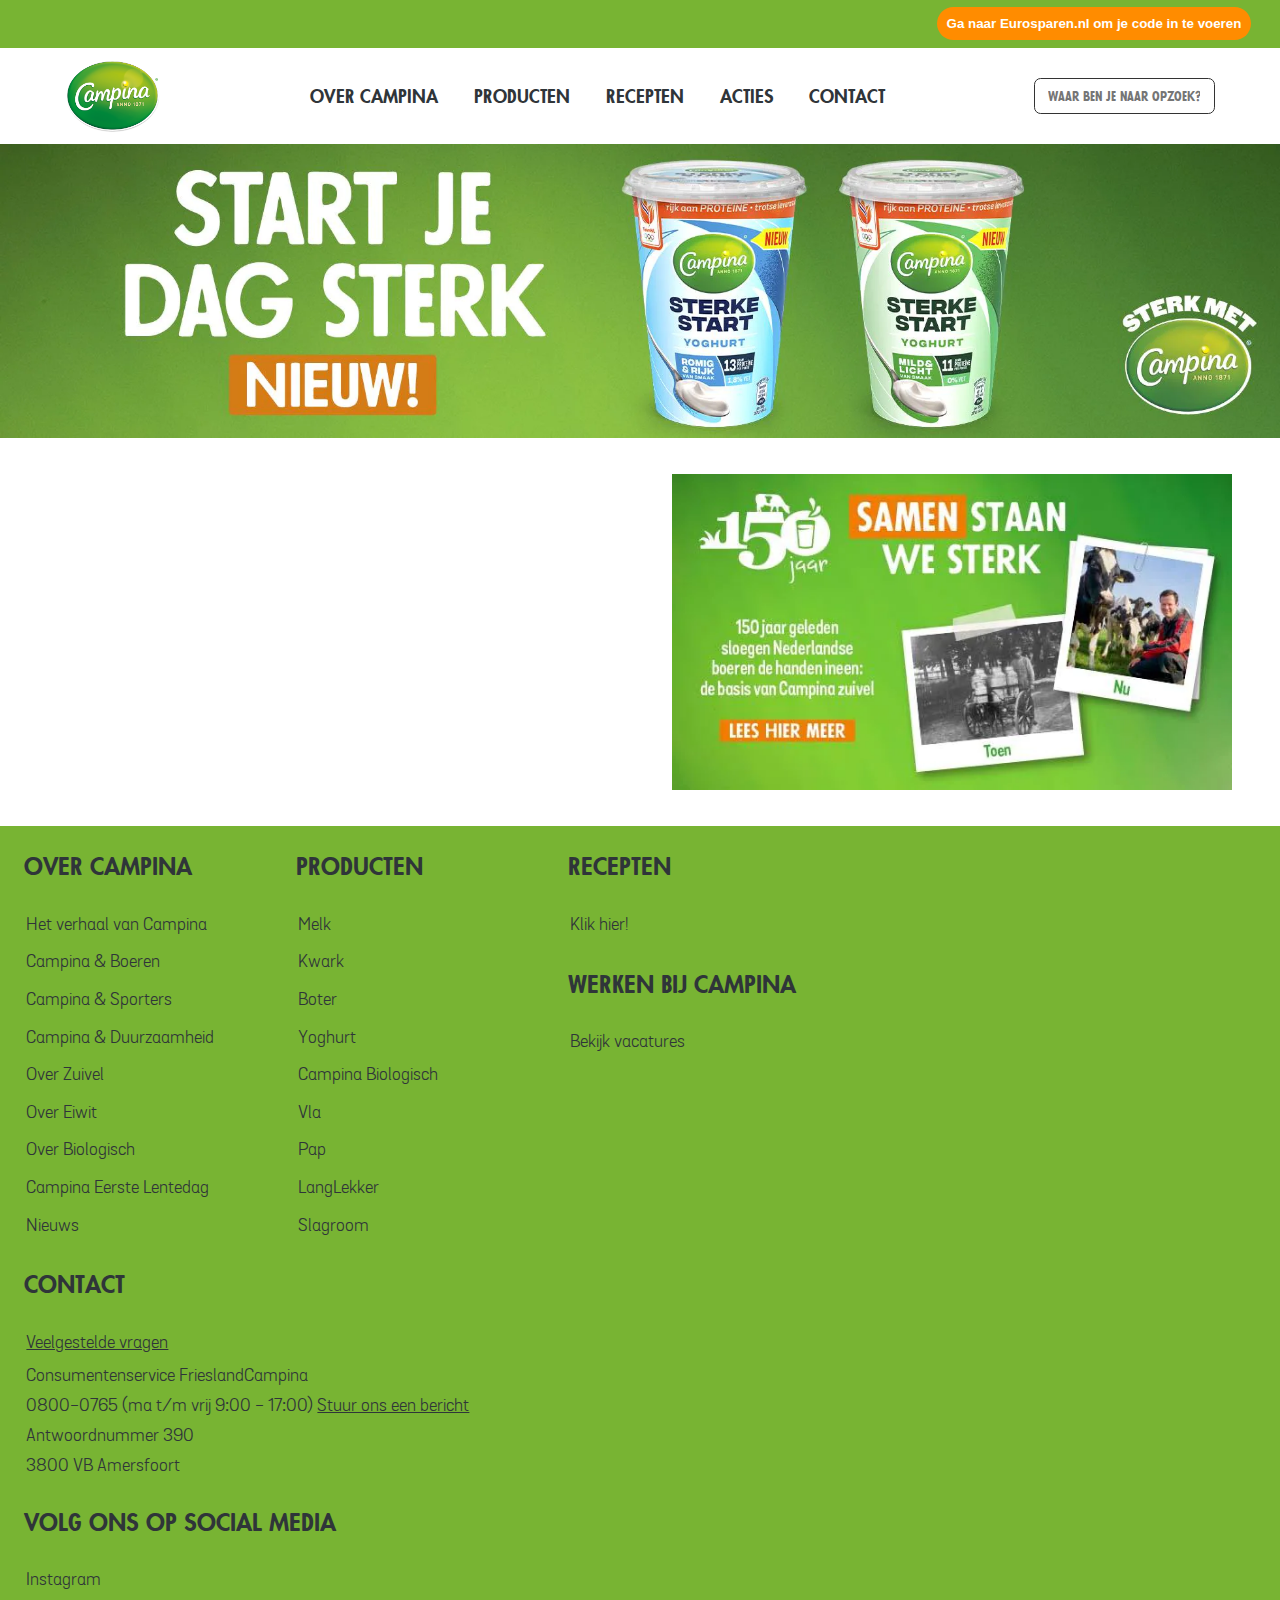
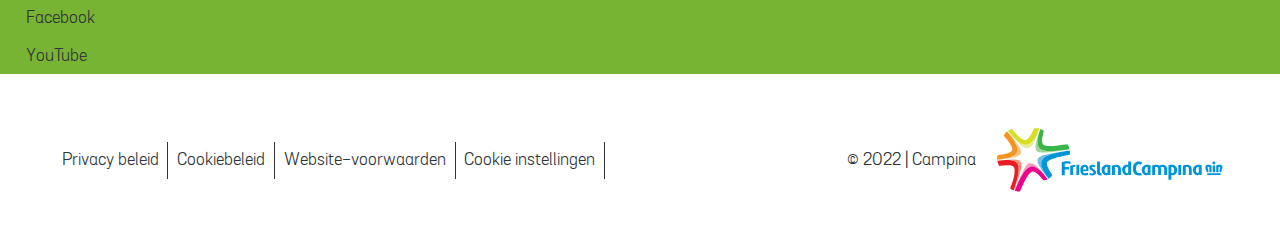
==== commit 36524562: "Add files via upload" ====
--- a/index.html
+++ b/index.html
@@ -15,56 +15,74 @@
 
 <body>
 
-	<section id="top-page">
-		<button>
-		<p>Ga naar Eurosparen.nl om je code in te voeren</p>
-		</button>
-		</section>
+<!-- Groene gedeelte bovenaan bij elk scherm -->
+
+<section id="top-page">
+<button>
+<p>Ga naar Eurosparen.nl om je code in te voeren</p>
+</button>
+</section>
 		
 
+
+
+
+
+
+
 <header>
-		<img src="images/campina.logo1.svg" alt="Logo">
-	
-	  <nav>
-		<div>
-		  <span></span>
-		  <span></span>
-		  <span></span>
-		  </div>
-		<ul>
-		<li><a href="#">over campina</a></li>
-		<li><a href="./producten.html">producten</a></li>
-		<li><a href="#">recepten</a></li>
-		<li><a href="#">acties</a></li>
-		<li><a href="#">contact</a></li>
-		</ul>
-	  </nav>
-	  <form>
-		<input type="text" placeholder="Waar ben je naar opzoek?">
-	  </form>
+<img src="images/campina.logo1.svg" alt="Logo">
 
-	  <!-- <div class="search-container">
-		<form action="/search">
-		  <input type="text" placeholder="Waar ben je naar opzoek?" name="search">
-		  <button type="submit"><i class="fa fa-search"></i></button>
-		</form>
-	  </div> -->
+<nav>
+
+<!-- hamburger menu icoon -->
+<div>
+<span></span>
+<span></span>
+<span></span>
+</div>
+		
+<ul>
+<li><a href="#">over campina</a></li>
+<li><a href="./producten.html">producten</a></li>
+<li><a href="#">recepten</a></li>
+<li><a href="#">acties</a></li>
+<li><a href="#">contact</a></li>
+</ul>
+
+</nav>
+
+<form>
+<input type="text" placeholder="Waar ben je naar opzoek?">
+</form>
 
 </header>
 
+
+
+
+
+
+<!-- MAIN - (Home pagina) -->
+
 <main>
 
-	<img src="images/campina-yoghurt-banner.jpg" alt="reclame">
+<img src="images/campina-yoghurt-banner.jpg" alt="reclame">
+
 <section>
+<iframe width="560" height="315" src="https://www.youtube.com/embed/vrAfDJZvzEg" title="YouTube video player" frameborder="0" allow="accelerometer; autoplay; clipboard-write; encrypted-media; gyroscope; picture-in-picture" allowfullscreen>
+</iframe>
+<a href="#"><img src="images/campina-banner.jpg" alt="Samen staan we sterk"></a>
+</section>
 
-	<iframe width="560" height="315" src="https://www.youtube.com/embed/vrAfDJZvzEg" title="YouTube video player" frameborder="0" allow="accelerometer; autoplay; clipboard-write; encrypted-media; gyroscope; picture-in-picture" allowfullscreen>
-</iframe>
-
-<a href="#"><img src="images/campina-banner.jpg" alt="Samen staan we sterk"></a>
-
-</section>
 </main>
 
+
+
+
+
+
+<!-- FOOTER - (Home & Producten pagina) -->
 
 <footer>
 
--- a/styles/style.css
+++ b/styles/style.css
@@ -50,11 +50,13 @@
 /* MIJN STYLING */
 /****************/
 
-/* Header, #top-page: geldig voor zowel de home pagina als de producten pagina */
+
 
 body {
 	position: relative;
-}
+	
+}
+
 
 #top-page {
 	background-color: var(--footer-background-color);
@@ -78,6 +80,9 @@
 	text-shadow: var(--color-text);
 }
 
+
+/* Header, #top-page (Home & Producten pagina) */
+
 header {
     display: flex;
     justify-content: space-around;
@@ -87,6 +92,7 @@
 	position: sticky;
 	top: 0em;
 	background-color: var(--essential-white);
+	z-index: 500;
   }
 
 header section{
@@ -181,7 +187,6 @@
 		height: 2em;
 		padding: 2em;
 		border-radius: 5em;
-
 	}
 
 	header nav div span {
@@ -190,9 +195,11 @@
 		background-color: var(--color-text);
 		border-radius: 5em;
 		transition: 0.1s;
-	}
-
-/* De navigatie verbergen om de hamburger menu te laten verschijnen */
+	
+      }
+
+
+    /* De navigatie verbergen om de hamburger menu te laten verschijnen */
 
 	header nav ul {
 		display: none;
@@ -277,7 +284,7 @@
 
 
 
-/* Footer. Geldig voor zowel de home pagina als de producten pagina */
+/* Footer - (Home & Producten pagina)*/
 
 footer {
 	display: flex;
--- a/styles/style-home.css
+++ b/styles/style-home.css
@@ -2,8 +2,8 @@
 /* MAIN */
 
 main img:nth-of-type(1){
-width:100%;
-height:auto;
+	width:100%;
+	height:auto;
 }
 
 main section {
@@ -20,5 +20,6 @@
 main section a {
 	overflow: hidden;
 	margin: 2em;
-	max-width: 35em; /*zo heb ik ervoor gezorgd dat deze child (bijna) even groot is als de andere child (iframe) binnen de parent (section). */
+	 /*zo heb ik ervoor gezorgd dat deze child (bijna) even groot is als de andere child (iframe) binnen de parent (section). */
+	max-width: 35em;
 }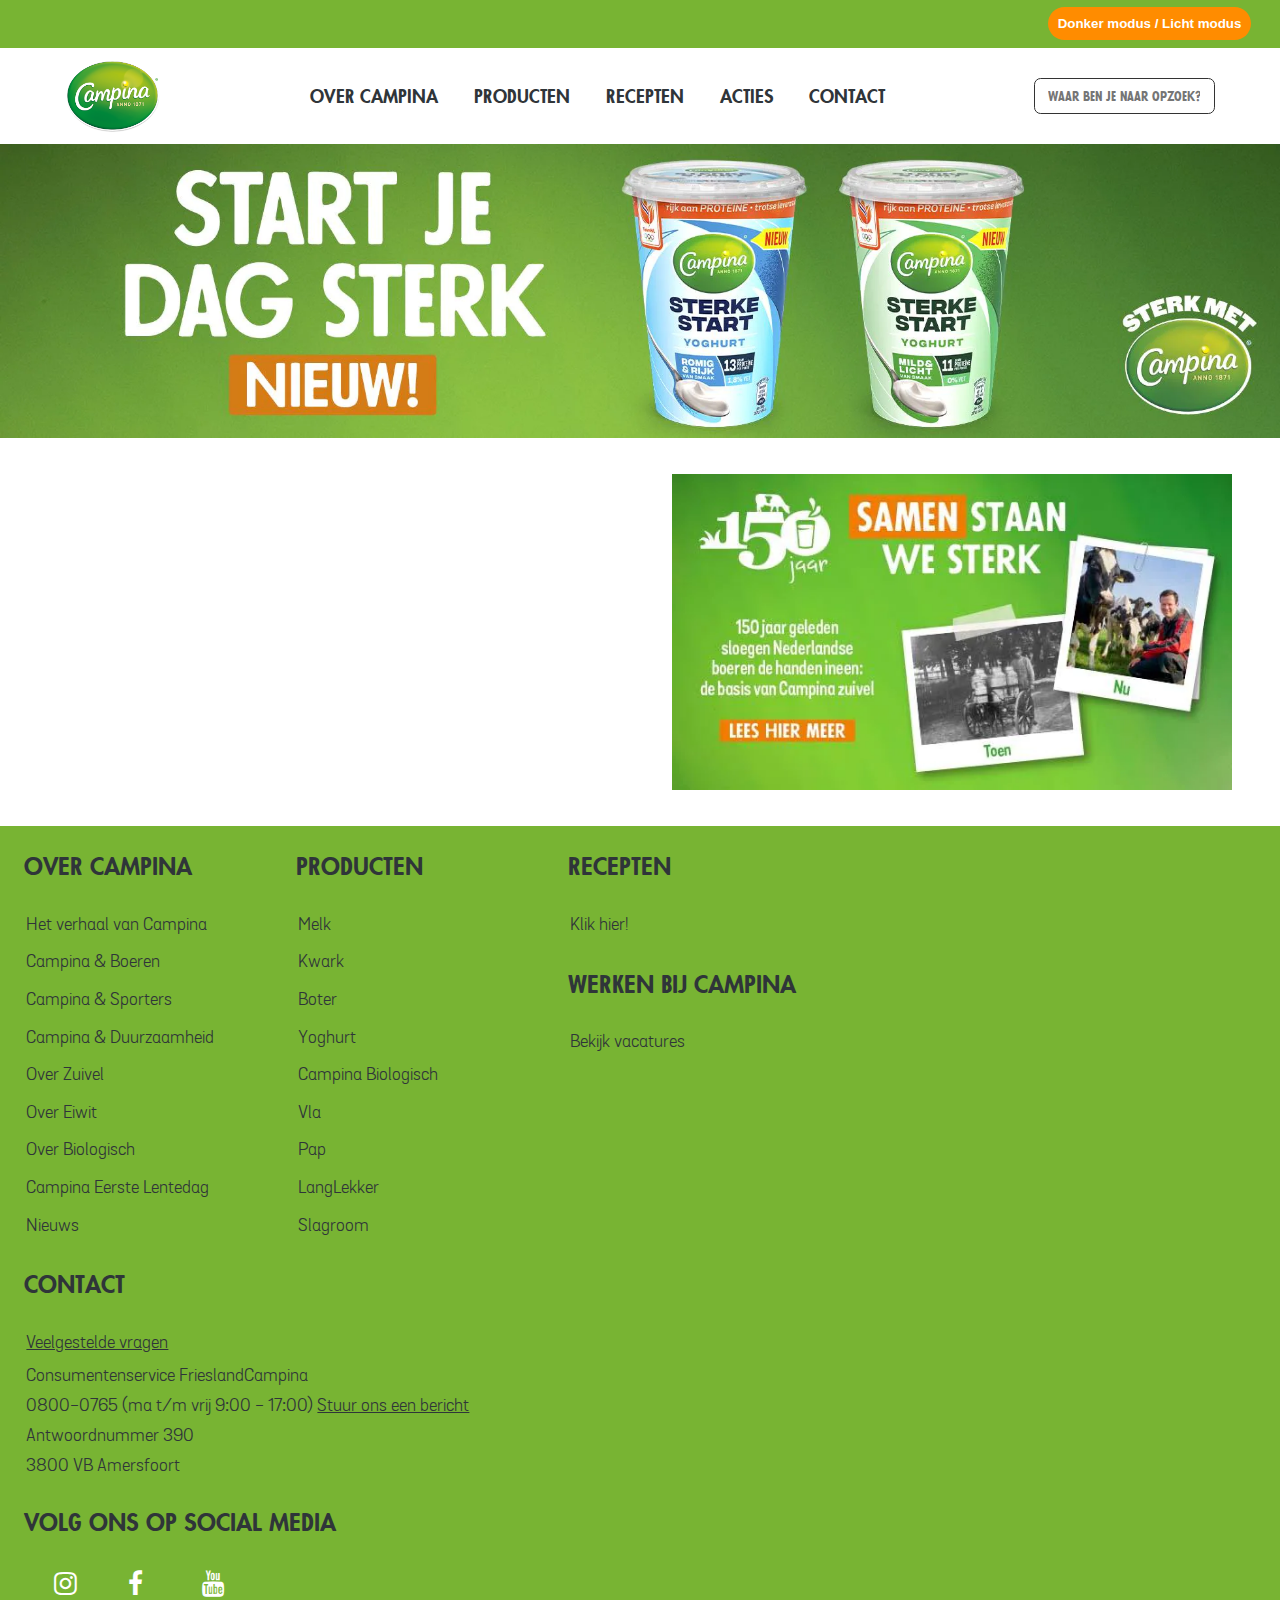
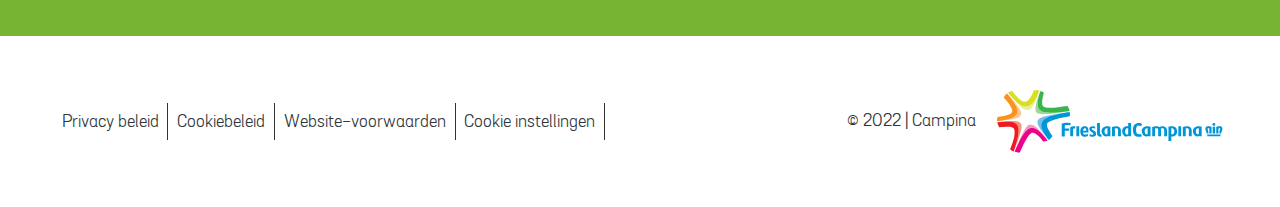
==== commit 0f8b214a: "Add files via upload" ====
--- a/index.html
+++ b/index.html
@@ -10,6 +10,8 @@
 	
 	<link href="styles/style.css" rel="stylesheet">
 	<link href="styles/style-home.css" rel="stylesheet">
+
+	<link rel="stylesheet" href="https://cdnjs.cloudflare.com/ajax/libs/font-awesome/4.7.0/css/font-awesome.min.css">
 	<link rel="icon" type="image/svg+xml" href="images/favicon.svg">
 </head>
 
@@ -18,8 +20,8 @@
 <!-- Groene gedeelte bovenaan bij elk scherm -->
 
 <section id="top-page">
-<button>
-<p>Ga naar Eurosparen.nl om je code in te voeren</p>
+<button id="darkmode">
+<p>Donker modus / Licht modus</p>
 </button>
 </section>
 		
@@ -143,9 +145,9 @@
 
 <h3>volg ons op social media</h3>
 <ul>
-<a href="#"><li>Instagram</li></a>
-<a href="#"><li>Facebook</li></a>
-<a href="#"><li>YouTube</li></a>
+<a href="#" class="fa fa-instagram"><li></li></a>
+<a href="#" class="fa fa-facebook"><li></li></a>
+<a href="#" class="fa fa-youtube"><li></li></a>
 </ul>
 </section>
 
@@ -153,7 +155,7 @@
 <section>
 <article>
 <ul>
-<a href="#"><li>Privacy beleid</li></a>
+<a href="#" ><li>Privacy beleid</li></a>
 <a href="#"><li>Cookiebeleid</li></a>
 <a href="#"><li>Website-voorwaarden</li></a>
 <a href="#"><li>Cookie instellingen</li></a>
--- a/styles/style.css
+++ b/styles/style.css
@@ -81,7 +81,7 @@
 }
 
 
-/* Header, #top-page (Home & Producten pagina) */
+/* Header - (Home & Producten pagina) */
 
 header {
     display: flex;
@@ -224,7 +224,7 @@
 		margin: 0;
 		width: 25em;
 		height: 100vh;
-		background-color: var(--essential-white);
+		background-color: var(--color-background);
 		animation: slide-right 0.5s ease-out;
 	  }
 
@@ -361,6 +361,44 @@
 	align-self: flex-start;
 }
 
+footer section:nth-of-type(4) ul:nth-of-type(2) {
+	display: flex;
+	flex-direction: row;
+}
+
+/* All font awesome icons styling*/
+.fa {
+	padding: 1em 2em;
+	margin: .1em;
+	font-size: 2em;
+	width: 2em;
+	height: 4em;
+	text-align: center;
+	text-decoration: none;
+	scale: 1.5;
+  }
+  
+
+
+  
+  /* Facebook */
+  .fa-instagram {
+	color: var(--essential-white);
+  }
+  
+  /* Instagram */
+  .fa-facebook {
+
+	color: var(--essential-white);
+  }
+
+  /* YouTube */
+  .fa-youtube {
+	color: var(--essential-white);
+  }
+
+
+
 footer section:nth-of-type(4) ul:first-of-type > a > li:first-of-type {
     text-decoration: underline;
 }
@@ -445,4 +483,123 @@
 }
 
 
-} +} 
+
+
+
+
+
+
+/* DARK - MODE */
+
+body.lightswitch {
+background-color: #111;
+
+
+}
+
+
+
+
+header.lightswitch {
+	background-color: var(--color-text);
+
+
+}
+
+header.lightswitch nav ul {
+	background-color: var(--color-text);
+}
+
+header.lightswitch nav ul li a {
+    color: var(--essential-white);
+
+  }
+
+  header.lightswitch nav ul li a:hover {
+    color: var(--top-page-background);
+
+  }
+
+
+
+  @media screen and (max-width: 62em) {
+
+   header.lightswitch nav div span {
+		background-color: var(--essential-white);
+      }
+
+	header.lightswitch nav.active {
+		background-color: var(--color-text);
+	}
+
+	 header.lightswitch nav.active ul {
+		background-color: var(--footer-text-color);	
+	  }
+
+	  header.lightswitch nav.active ul li {
+		border-bottom:  0.05em solid var(--essential-white);
+		
+	  }
+
+	  header.lightswitch nav.active ul li:first-of-type {
+
+		border-top:  0.05em solid var(--essential-white);
+		border-bottom:  0.05em solid var(--essential-white);
+
+	  }
+
+	  header.lightswitch nav.active ul li a {
+		color: var(--essential-white);
+	  }
+
+	  header.lightswitch nav.active ul li a:hover {
+	  color: var(--top-page-background);
+	  }
+	  
+  }
+
+
+
+
+
+
+
+
+
+
+
+
+
+
+
+
+
+main.lightswitch {
+	background-color: #111;
+
+
+
+}
+
+
+footer.lightswitch {
+	background-color: var(--product-box-border);
+	
+}
+
+footer.lightswitch section:last-of-type{
+background-color: var(--color-text);
+color: var(--essential-white);
+
+}
+
+footer.lightswitch section article ul li {
+	color: var(--essential-white);
+	border-right: 0.05em solid var(--essential-white);
+
+}
+
+footer.lightswitch section article:nth-of-type(2) > p {
+	color: var(--essential-white);
+}--- a/styles/style-home.css
+++ b/styles/style-home.css
@@ -22,4 +22,7 @@
 	margin: 2em;
 	 /*zo heb ik ervoor gezorgd dat deze child (bijna) even groot is als de andere child (iframe) binnen de parent (section). */
 	max-width: 35em;
-}+}
+
+
+/* DARK MODE */
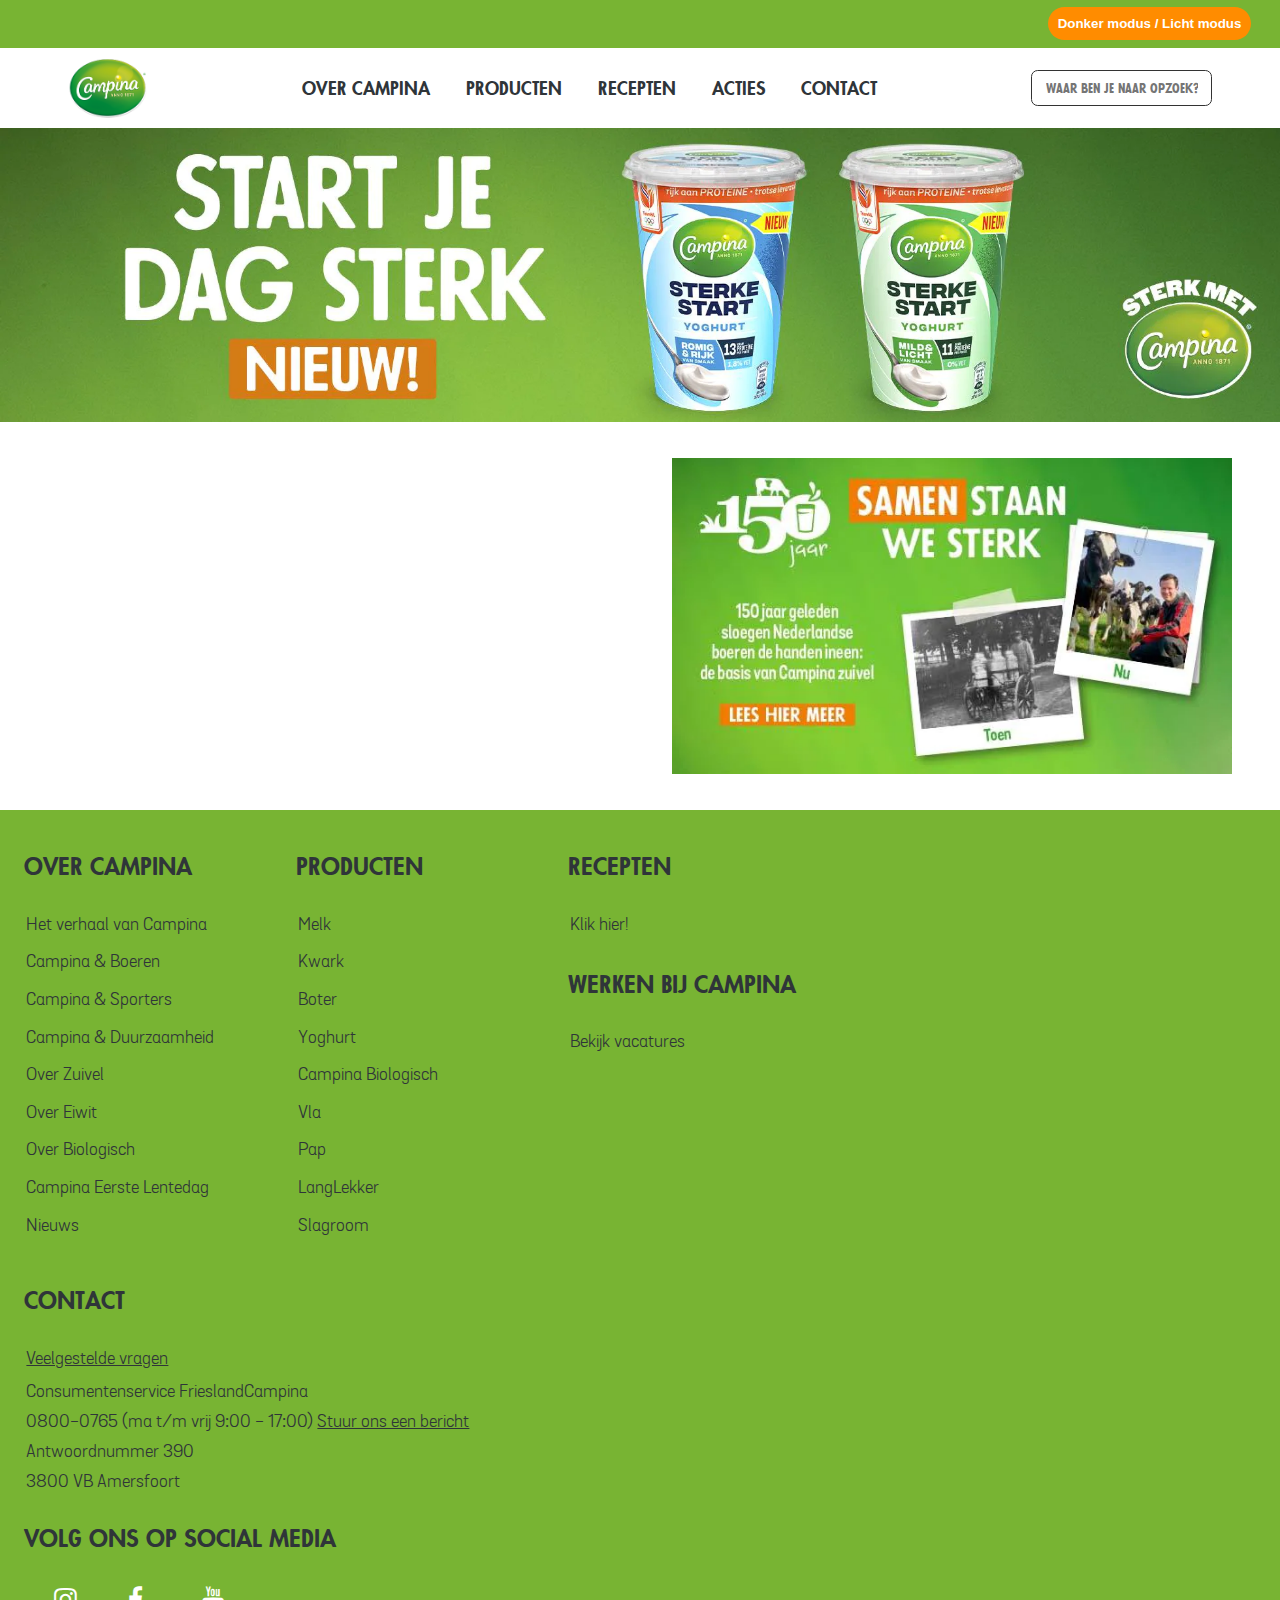
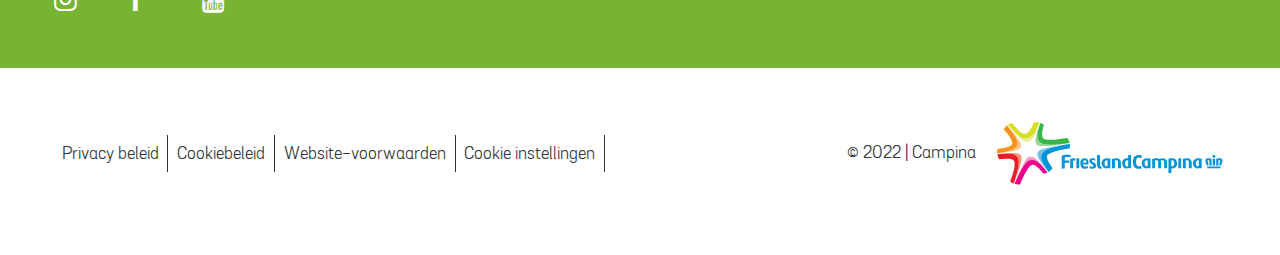
==== commit 52fdee0a: "Add files via upload" ====
--- a/index.html
+++ b/index.html
@@ -20,7 +20,7 @@
 <!-- Groene gedeelte bovenaan bij elk scherm -->
 
 <section id="top-page">
-<button id="darkmode">
+<button>
 <p>Donker modus / Licht modus</p>
 </button>
 </section>
@@ -30,7 +30,7 @@
 
 
 
-
+<!-- HEADER -->
 
 <header>
 <img src="images/campina.logo1.svg" alt="Logo">
--- a/styles/style.css
+++ b/styles/style.css
@@ -53,10 +53,12 @@
 
 
 body {
+	/* voor een "position:sticky;" header. */
 	position: relative;
 	
 }
 
+/* Het groene gedeelte van elk pagina */
 
 #top-page {
 	background-color: var(--footer-background-color);
@@ -78,6 +80,18 @@
 	font-family: Arial , Helvetica, sans-serif;
 	font-weight: 700;
 	text-shadow: var(--color-text);
+	transition: 0.1s;
+}
+
+#top-page button:active {
+	background-color: var(--color-text);
+	border: solid .1em var(--essential-white);
+	color: var(--campina-green);
+}
+
+#top-page button:hover{
+	scale: 1.1;
+	border: .1em solid var(--essential-white);
 }
 
 
@@ -95,14 +109,16 @@
 	z-index: 500;
   }
 
-header section{
+/* Bovenaan #top-page styling */
+ 
+/* header section{
 	background-color: var(--footer-background-color);
 	width: 100%;
 	padding: 1.5em;
 	position: relative;
 }
 
-header section button {
+	header section button {
 	background-color: var(--top-page-background);
 	padding: 0.7em;
 	margin: 0.2em;
@@ -115,11 +131,11 @@
 	font-family: Arial , Helvetica, sans-serif;
 	font-weight: 700;
 	text-shadow: var(--color-text);
-}
+} */
   
   header img:first-of-type {
-    width: 6em;
-	height: 6em;
+    width: 5em;
+	height: 5em;
   }
   
   header nav ul {
@@ -147,7 +163,7 @@
   }
 
   header nav ul li a:active {
-	color: red;
+	color: var(--top-page-background);
   }
   
   header form {
@@ -177,6 +193,8 @@
 	header form {
 		display: none;
 	}
+
+/* Hamburger menu box */
 
 	header nav div {
 		display: flex;
@@ -189,6 +207,8 @@
 		border-radius: 5em;
 	}
 
+/* Hamburger menu zelf */
+
 	header nav div span {
 		padding: .1em 1em;
 		margin: 0.2em;
@@ -199,7 +219,7 @@
       }
 
 
-    /* De navigatie verbergen om de hamburger menu te laten verschijnen */
+    /* De navigatie verbergen om de slide menu te laten verschijnen */
 
 	header nav ul {
 		display: none;
@@ -257,6 +277,8 @@
 		z-index: 300;
 	  }
 
+/* Hamburger icoon laten veranderen naar een kruisje */
+
 	  nav.active div span:nth-of-type(2){
 		display: none;
 	  }
@@ -291,11 +313,13 @@
 	flex-wrap: wrap;
 	grid-template-columns: repeat(auto-fit, minmax(15em, 1fr));
 	background-color: var(--footer-background-color);
+	padding-top: 1em;
 }
 
 footer section{
 	display: block;
 	min-width: 17em;
+	padding-bottom: 1em;
 }
 
 footer h3 {
@@ -337,14 +361,11 @@
 	padding: 0 1.5em;
 }
 
-footer a li:focus {
-	background-color: var(--top-page-background);
-}
-
-footer a li:active {
+
+/* footer a li:active {
 	color: var(--color-background);
 	font-weight: bold;
-}
+} */
 
 footer section:last-of-type {
 	width: 100%;
@@ -488,14 +509,10 @@
 
 
 
-
-
 /* DARK - MODE */
 
 body.lightswitch {
-background-color: #111;
-
-
+background-color: var(--color-text);
 }
 
 
@@ -521,6 +538,25 @@
 
   }
 
+  /* All font awesome icons styling*/
+ 
+
+  
+  /* Facebook */
+  footer.lightswitch section:nth-of-type(4) ul:nth-of-type(2) .fa-instagram {
+	color: var(--color-text);
+  }
+  
+  /* Instagram */
+  footer.lightswitch section:nth-of-type(4) ul:nth-of-type(2) .fa-facebook {
+
+	color: var(--color-text);
+  }
+
+  /* YouTube */
+  footer.lightswitch section:nth-of-type(4) ul:nth-of-type(2) .fa-youtube {
+	color: var(--color-text);
+  }
 
 
   @media screen and (max-width: 62em) {
@@ -560,34 +596,25 @@
   }
 
 
-
-
-
-
-
-
-
-
-
-
-
-
-
-
-
 main.lightswitch {
-	background-color: #111;
-
-
-
-}
-
+	background-color: var(--color-text);
+}
+
+
+
+
+
+
+
+/* FOOTER - DARKMODE */
 
 footer.lightswitch {
 	background-color: var(--product-box-border);
 	
 }
 
+/* © 2022 | Campina - gedeelte */
+
 footer.lightswitch section:last-of-type{
 background-color: var(--color-text);
 color: var(--essential-white);
@@ -596,10 +623,10 @@
 
 footer.lightswitch section article ul li {
 	color: var(--essential-white);
-	border-right: 0.05em solid var(--essential-white);
+	border-right: none;
 
 }
 
 footer.lightswitch section article:nth-of-type(2) > p {
 	color: var(--essential-white);
-}+}
--- a/styles/style-home.css
+++ b/styles/style-home.css
@@ -18,11 +18,9 @@
 }
 
 main section a {
-	overflow: hidden;
+	overflow: hidden; 
 	margin: 2em;
 	 /*zo heb ik ervoor gezorgd dat deze child (bijna) even groot is als de andere child (iframe) binnen de parent (section). */
 	max-width: 35em;
 }
 
-
-/* DARK MODE */
